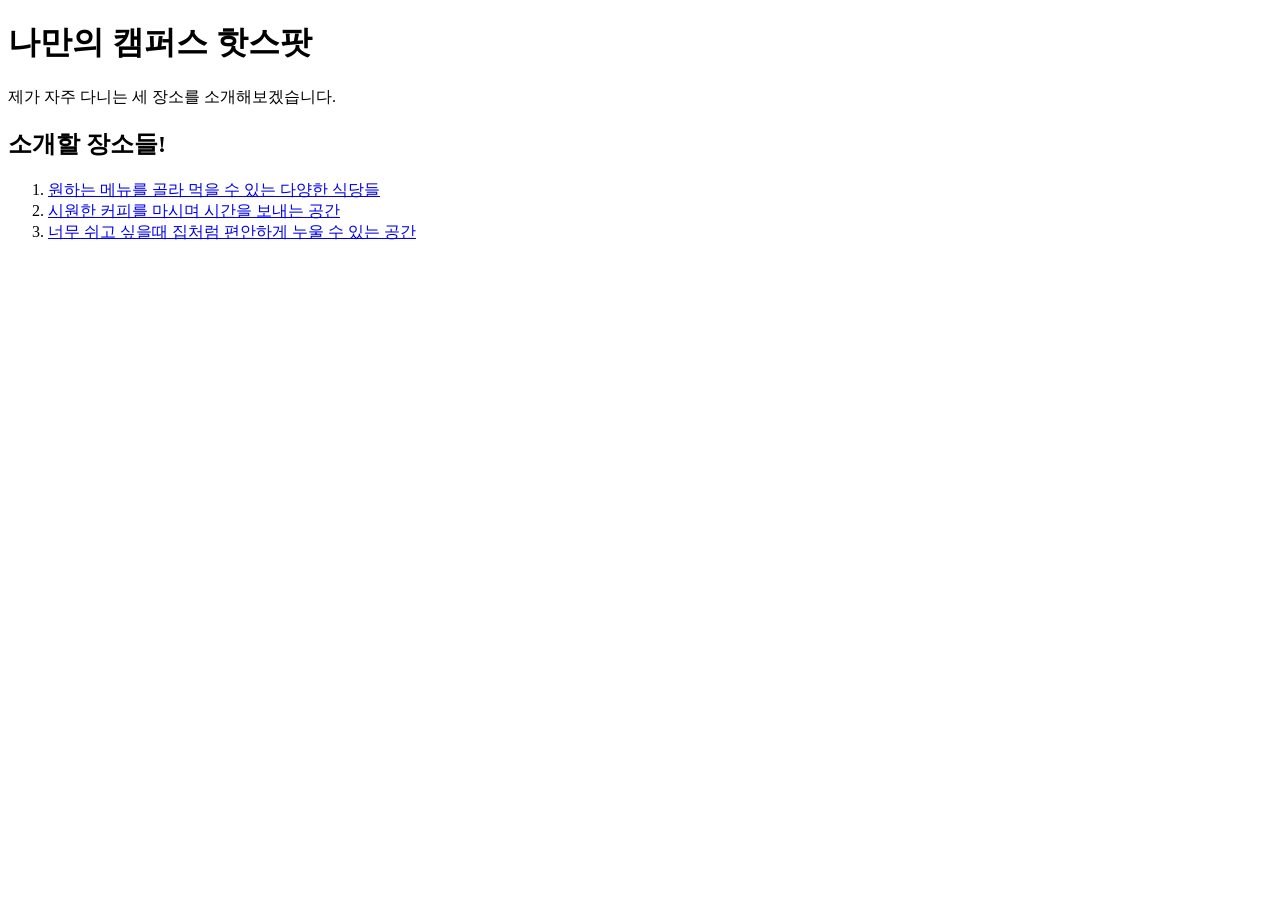
==== index.html @ 2a478b9b "feat: add first campus museum page" ====
<!DOCTYPE html>
<html lang="en">
<head>
    <meta charset="UTF-8">
    <meta name="viewport" content="width=, initial-scale=1.0">
    <title>Document</title>
</head>
<body>
    <h1>나만의 캠퍼스 핫스팟</h1>
    <p>제가 자주 다니는 세 장소를 소개해보겠습니다.</p>

    <h2>소개할 장소들!</h2>
    <ol>
        <li><a href="foodcourt.html">원하는 메뉴를 골라 먹을 수 있는 다양한 식당들</a></li>
        <li><a href="cafe.html">시원한 커피를 마시며 시간을 보내는 공간</a></li>
        <li><a href="shelter.html">너무 쉬고 싶을때 집처럼 편안하게 누울 수 있는 공간</a></li>
    </ol>
</body>
</html>
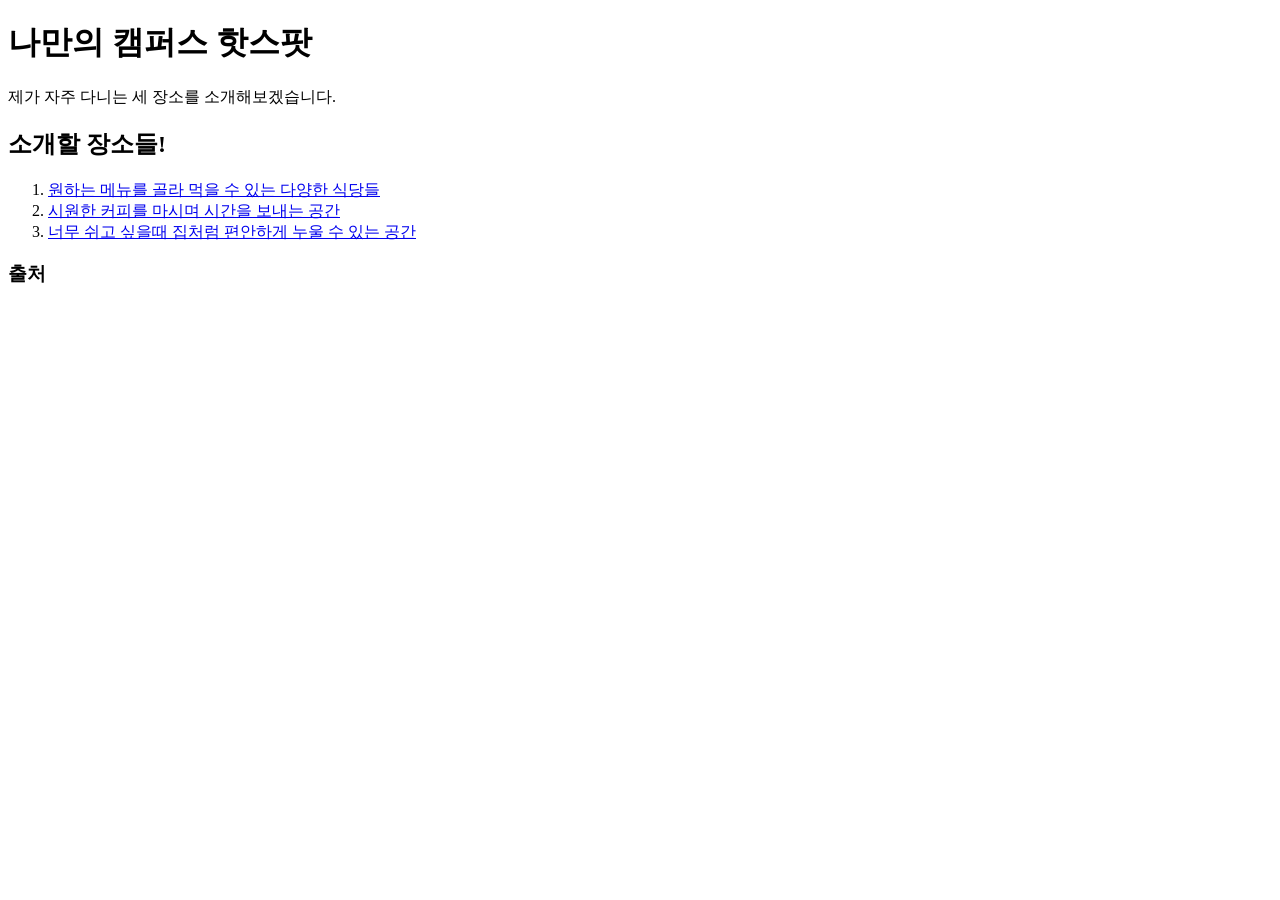
==== commit f09fd21a: "feat: add first campus museum page" ====
--- a/index.html
+++ b/index.html
@@ -2,8 +2,8 @@
 <html lang="en">
 <head>
     <meta charset="UTF-8">
-    <meta name="viewport" content="width=, initial-scale=1.0">
-    <title>Document</title>
+    <meta name="viewport" content="width=device-width, initial-scale=1.0">
+    <title>Campus Hotspots</title>
 </head>
 <body>
     <h1>나만의 캠퍼스 핫스팟</h1>
@@ -15,5 +15,8 @@
         <li><a href="cafe.html">시원한 커피를 마시며 시간을 보내는 공간</a></li>
         <li><a href="shelter.html">너무 쉬고 싶을때 집처럼 편안하게 누울 수 있는 공간</a></li>
     </ol>
+
+    <h3>출처</h3>
+    
 </body>
 </html>
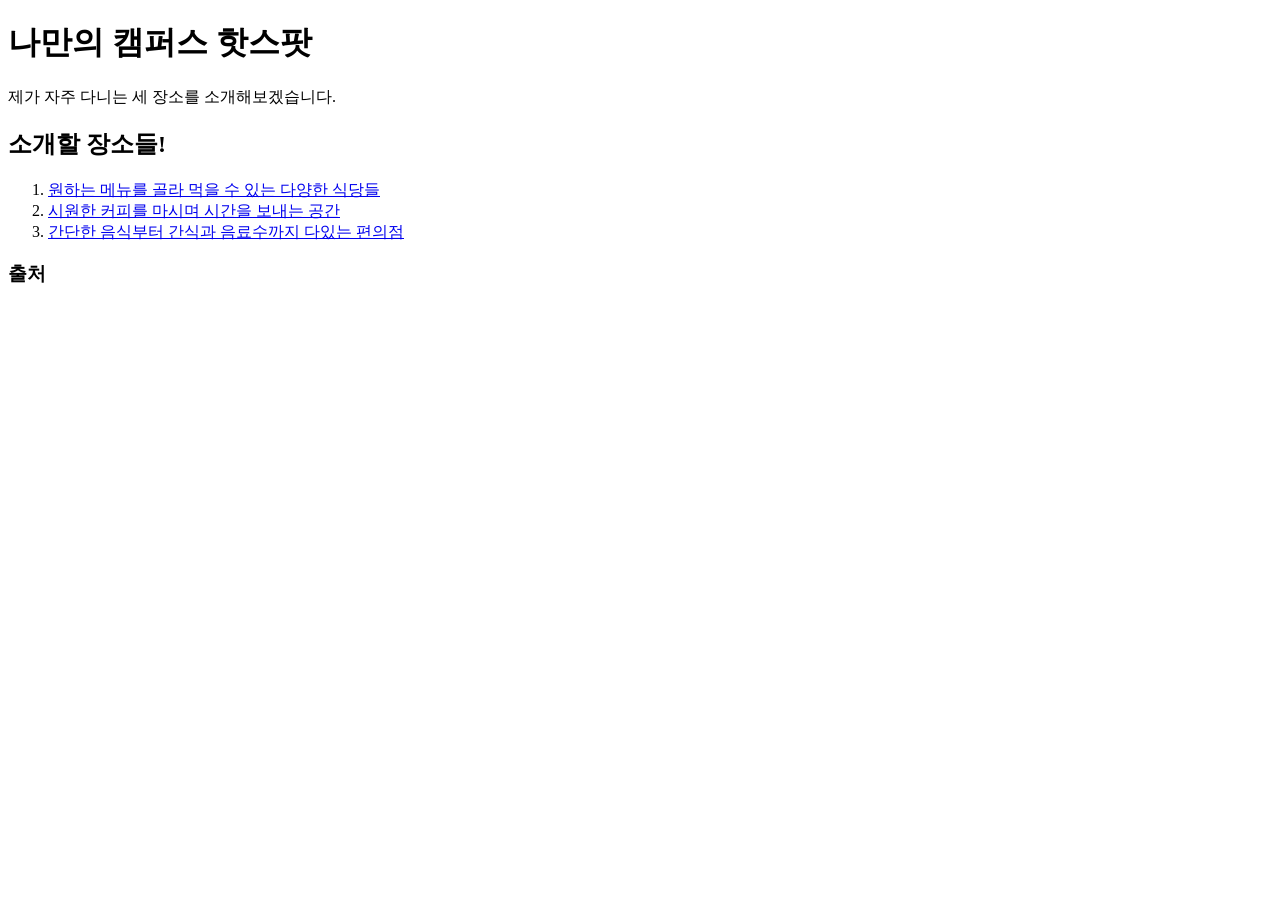
==== commit 08305571: "feat: update first place introduction" ====
--- a/index.html
+++ b/index.html
@@ -13,7 +13,7 @@
     <ol>
         <li><a href="foodcourt.html">원하는 메뉴를 골라 먹을 수 있는 다양한 식당들</a></li>
         <li><a href="cafe.html">시원한 커피를 마시며 시간을 보내는 공간</a></li>
-        <li><a href="shelter.html">너무 쉬고 싶을때 집처럼 편안하게 누울 수 있는 공간</a></li>
+        <li><a href="shelter.html">간단한 음식부터 간식과 음료수까지 다있는 편의점</a></li>
     </ol>
 
     <h3>출처</h3>
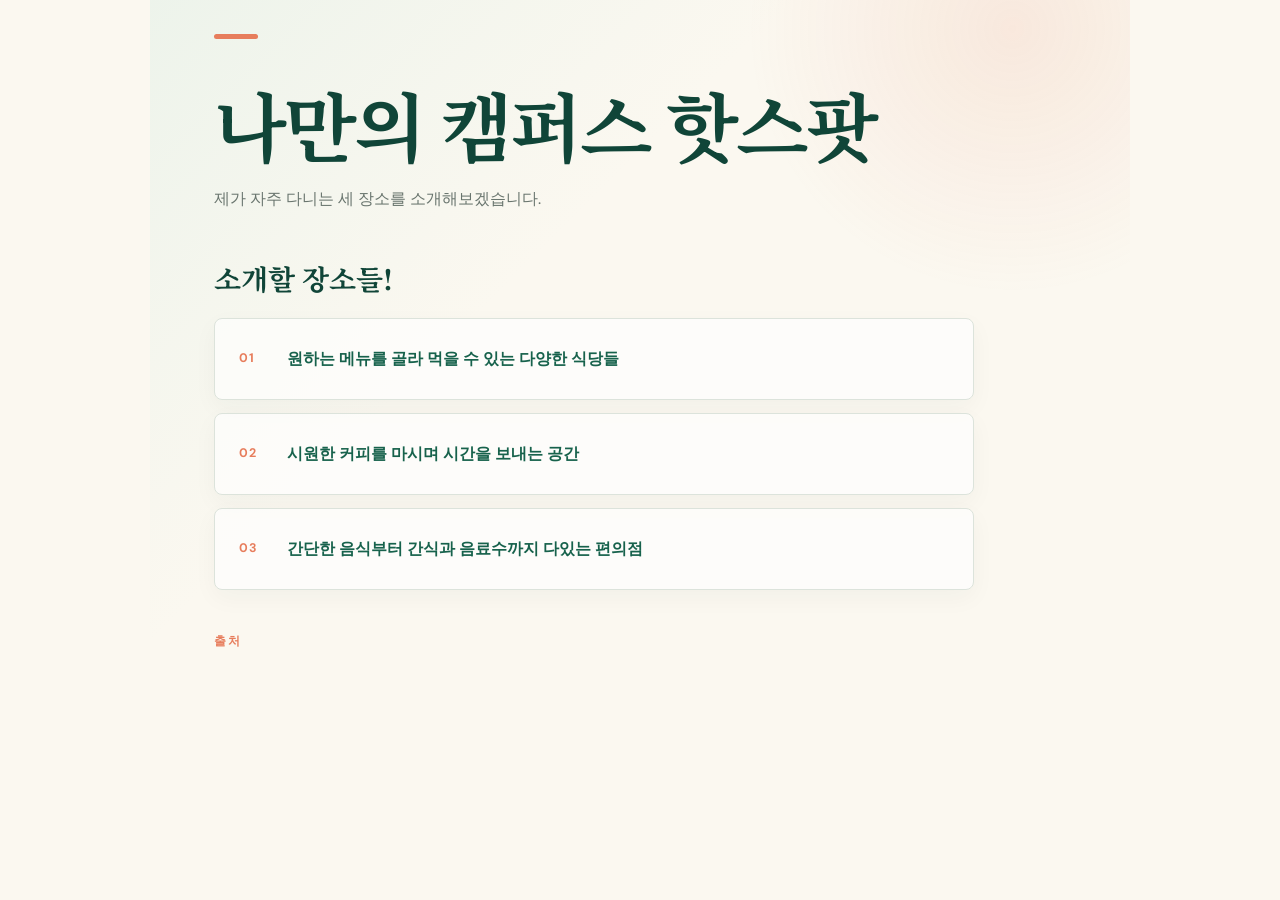
==== commit 78d5ddbe: "Add campus hotspots styling" ====
--- a/index.html
+++ b/index.html
@@ -4,6 +4,7 @@
     <meta charset="UTF-8">
     <meta name="viewport" content="width=device-width, initial-scale=1.0">
     <title>Campus Hotspots</title>
+    <link rel="stylesheet" href="styles.css">
 </head>
 <body>
     <h1>나만의 캠퍼스 핫스팟</h1>
--- a/styles.css
+++ b/styles.css
@@ -0,0 +1,79 @@
+@import url('https://fonts.googleapis.com/css2?family=DM+Sans:wght@400;500;700&family=Noto+Serif+KR:wght@600;700;800&display=swap');
+
+:root {
+  --ink: #24322d;
+  --muted: #69756e;
+  --green: #17624c;
+  --green-dark: #104538;
+  --coral: #e77d5c;
+  --paper: #fbf8f0;
+  --line: #dce3db;
+  --shadow: 0 22px 55px rgba(31, 60, 47, 0.12);
+}
+
+* { box-sizing: border-box; }
+
+html { background: var(--paper); }
+
+body {
+  max-width: 980px;
+  margin: 0 auto;
+  padding: 34px clamp(20px, 5vw, 72px) 64px;
+  color: var(--ink);
+  background: radial-gradient(circle at 88% 4%, rgba(231, 125, 92, 0.13), transparent 24%), linear-gradient(135deg, rgba(220, 238, 229, 0.45), transparent 38%);
+  font-family: 'DM Sans', 'Noto Sans KR', sans-serif;
+  line-height: 1.75;
+}
+
+body::before {
+  display: block;
+  width: 44px;
+  height: 5px;
+  margin-bottom: 38px;
+  content: '';
+  border-radius: 99px;
+  background: var(--coral);
+}
+
+h1, h2, h3 {
+  color: var(--green-dark);
+  font-family: 'Noto Serif KR', Georgia, serif;
+  line-height: 1.25;
+}
+
+h1 { max-width: 720px; margin: 16px 0 14px; font-size: clamp(2.2rem, 6vw, 4.7rem); letter-spacing: -0.04em; }
+h2 { margin: 48px 0 13px; font-size: clamp(1.35rem, 2.5vw, 1.75rem); }
+h3 { margin: 44px 0 5px; color: var(--coral); font-family: 'DM Sans', 'Noto Sans KR', sans-serif; font-size: 0.76rem; letter-spacing: 0.14em; text-transform: uppercase; }
+p { max-width: 680px; margin: 8px 0; color: var(--muted); }
+body > p:first-child { margin-bottom: 42px; }
+
+a { color: var(--green); font-weight: 700; text-underline-offset: 4px; transition: color 180ms ease, opacity 180ms ease; }
+a:hover { color: var(--coral); }
+
+body > ol { display: grid; gap: 13px; max-width: 760px; margin: 22px 0 0; padding: 0; list-style: none; counter-reset: hotspots; }
+body > ol li { position: relative; display: flex; align-items: center; min-height: 82px; padding: 18px 24px 18px 72px; border: 1px solid var(--line); border-radius: 8px; background: rgba(255, 255, 255, 0.66); box-shadow: 0 8px 24px rgba(31, 60, 47, 0.04); counter-increment: hotspots; transition: transform 180ms ease, box-shadow 180ms ease; }
+body > ol li::before { position: absolute; left: 24px; color: var(--coral); content: '0' counter(hotspots); font-size: 0.78rem; font-weight: 700; letter-spacing: 0.08em; }
+body > ol li:hover { transform: translateX(6px); box-shadow: var(--shadow); }
+body > ol a { text-decoration: none; }
+
+main, body > img { display: block; max-width: 760px; }
+main > img, body > img { width: min(100%, 460px); height: 340px; margin: 30px 0 42px; border: 10px solid #fff; border-radius: 8px; box-shadow: var(--shadow); object-fit: cover; }
+main > img[style*='rotate'] { transform: rotate(-90deg); }
+ul { max-width: 700px; margin: 0; padding: 0 0 0 22px; color: var(--muted); }
+li { padding: 4px 0; }
+li::marker { color: var(--coral); }
+
+nav { display: flex; justify-content: space-between; gap: 18px; max-width: 760px; margin-top: 56px; padding-top: 22px; border-top: 1px solid var(--line); }
+nav a { text-decoration: none; }
+nav a:last-child { text-align: right; }
+
+@media (max-width: 560px) {
+  body { padding-top: 24px; }
+  body::before { margin-bottom: 28px; }
+  body > p:first-child { margin-bottom: 32px; }
+  body > ol li { padding-left: 60px; }
+  body > ol li::before { left: 18px; }
+  main > img, body > img { height: 280px; margin-top: 24px; }
+  nav { align-items: flex-start; flex-direction: column; }
+  nav a:last-child { align-self: flex-end; }
+}
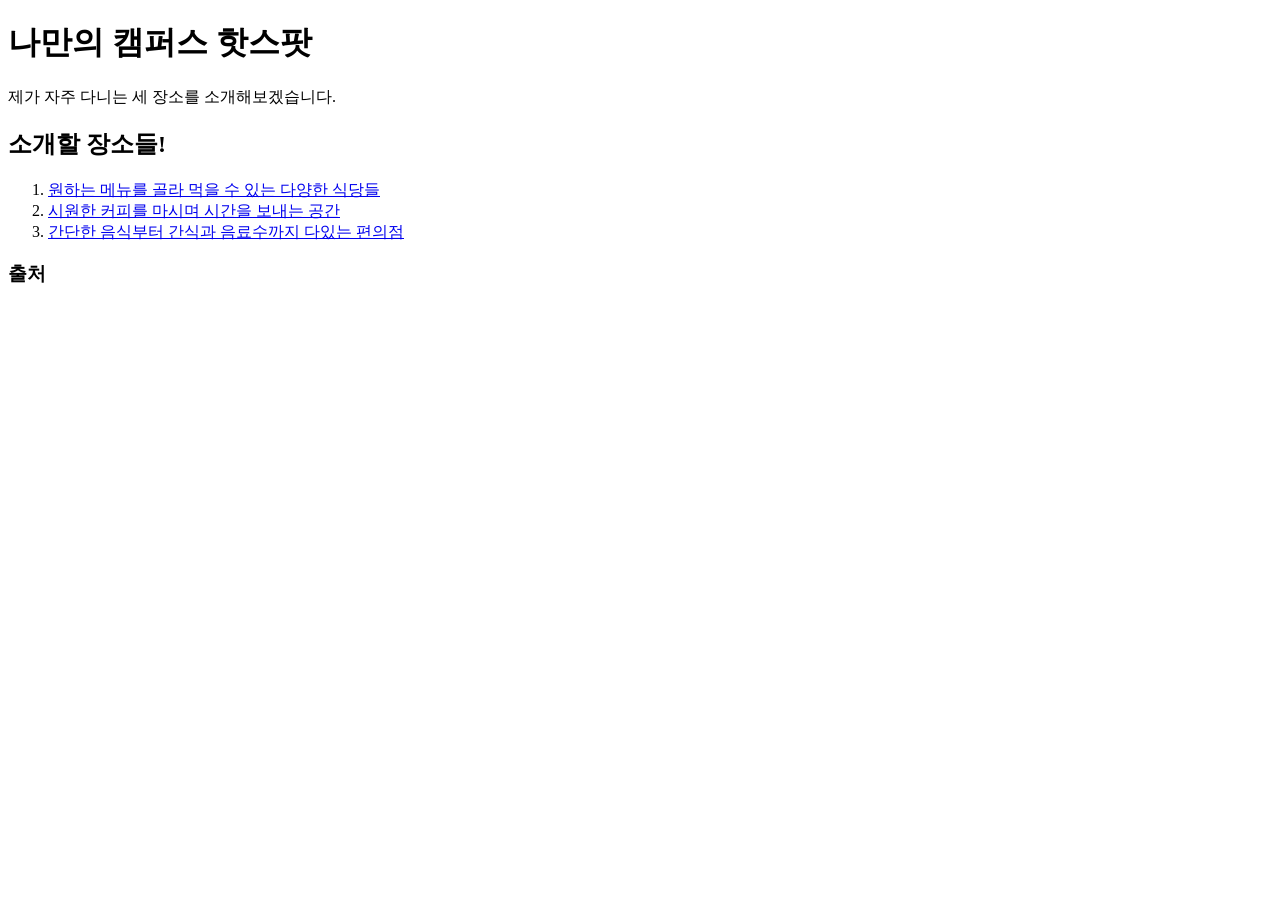
==== commit 90ee7f87: "Remove custom styling" ====
--- a/index.html
+++ b/index.html
@@ -4,7 +4,6 @@
     <meta charset="UTF-8">
     <meta name="viewport" content="width=device-width, initial-scale=1.0">
     <title>Campus Hotspots</title>
-    <link rel="stylesheet" href="styles.css">
 </head>
 <body>
     <h1>나만의 캠퍼스 핫스팟</h1>
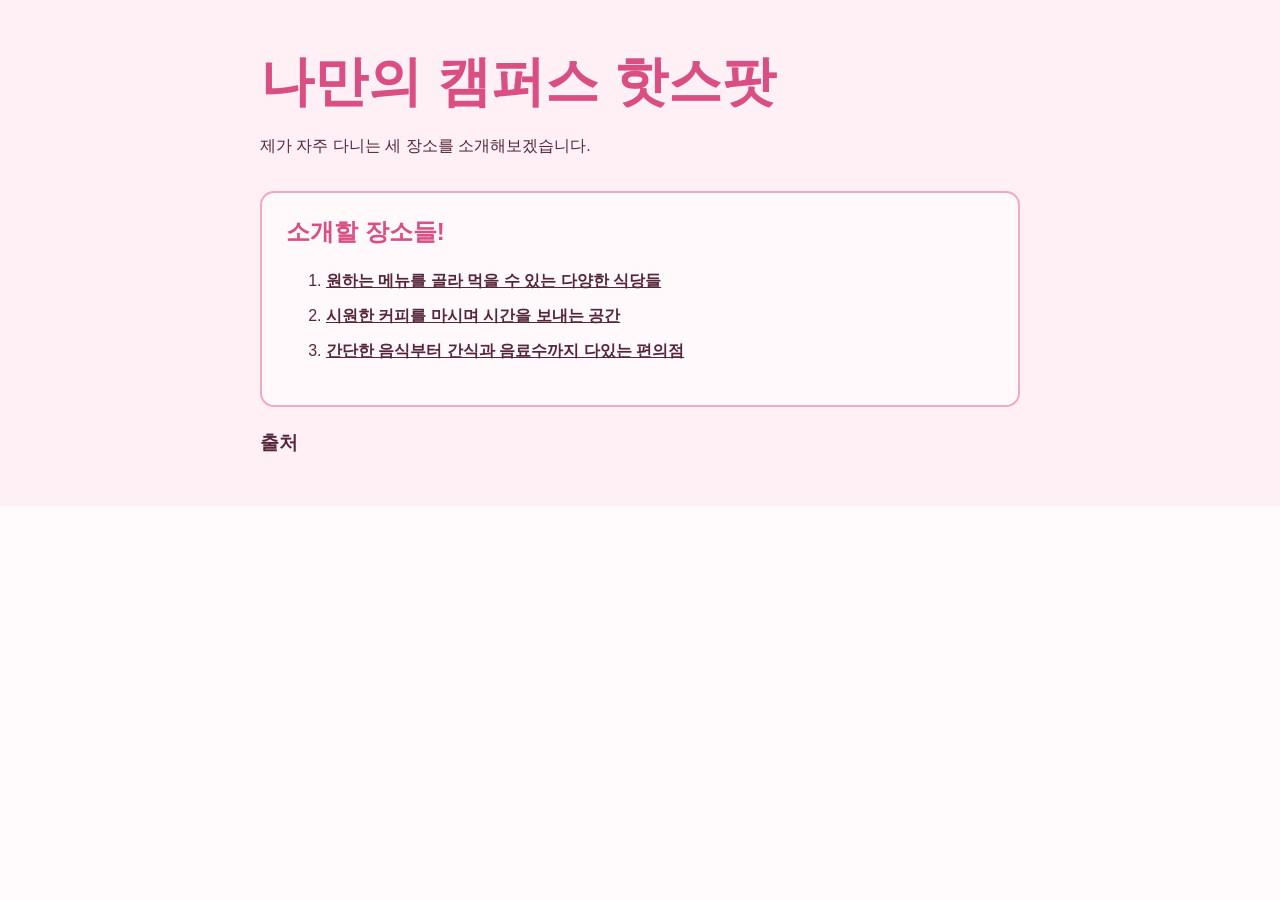
==== commit b2bf7832: "Add responsive page themes" ====
--- a/index.html
+++ b/index.html
@@ -4,19 +4,27 @@
     <meta charset="UTF-8">
     <meta name="viewport" content="width=device-width, initial-scale=1.0">
     <title>Campus Hotspots</title>
+        <link rel="stylesheet" href="styles.css">
 </head>
-<body>
-    <h1>나만의 캠퍼스 핫스팟</h1>
-    <p>제가 자주 다니는 세 장소를 소개해보겠습니다.</p>
+<body class="page-home">
+    <div class="page">
+        <header>
+            <h1>나만의 캠퍼스 핫스팟</h1>
+            <p>제가 자주 다니는 세 장소를 소개해보겠습니다.</p>
+        </header>
 
-    <h2>소개할 장소들!</h2>
-    <ol>
-        <li><a href="foodcourt.html">원하는 메뉴를 골라 먹을 수 있는 다양한 식당들</a></li>
-        <li><a href="cafe.html">시원한 커피를 마시며 시간을 보내는 공간</a></li>
-        <li><a href="shelter.html">간단한 음식부터 간식과 음료수까지 다있는 편의점</a></li>
-    </ol>
+        <main>
+            <section class="panel">
+                <h2>소개할 장소들!</h2>
+                <ol>
+                    <li><a href="foodcourt.html">원하는 메뉴를 골라 먹을 수 있는 다양한 식당들</a></li>
+                    <li><a href="cafe.html">시원한 커피를 마시며 시간을 보내는 공간</a></li>
+                    <li><a href="shelter.html">간단한 음식부터 간식과 음료수까지 다있는 편의점</a></li>
+                </ol>
+            </section>
 
-    <h3>출처</h3>
-    
+            <h3>출처</h3>
+        </main>
+    </div>
 </body>
 </html>
--- a/styles.css
+++ b/styles.css
@@ -0,0 +1,133 @@
+* {
+  box-sizing: border-box;
+}
+
+:root {
+  font-family: "Trebuchet MS", "Malgun Gothic", sans-serif;
+  color: #302a33;
+  background: #fffafc;
+}
+
+body {
+  margin: 0;
+  line-height: 1.7;
+  background: var(--page-background, #fffafc);
+  color: var(--page-foreground, #302a33);
+}
+.page {
+  width: 92%;
+  max-width: 760px;
+  margin: 0 auto;
+  padding: 3rem 0;
+}
+header {
+  margin-bottom: 2rem;
+}
+h1,
+h2,
+h3 {
+  line-height: 1.25;
+}
+h1 {
+  margin: 0 0 0.75rem;
+  font-size: clamp(2rem, 6vw, 3.4rem);
+  color: var(--accent);
+}
+h2 {
+  margin-top: 0;
+  color: var(--accent);
+}
+h3 {
+  margin-bottom: 0.25rem;
+}
+.panel {
+  margin: 1.5rem 0;
+  padding: 1.5rem;
+  background: var(--panel-background);
+  border: 2px solid var(--accent-soft);
+  border-radius: 14px;
+}
+main > img {
+  width: min(100%, 400px);
+  margin: 0 auto 1.5rem;
+  border-radius: 14px;
+}
+img {
+  display: block;
+  max-width: 100%;
+  height: auto;
+}
+a {
+  color: inherit;
+  font-weight: 700;
+}
+li {
+  margin: 0.5rem 0;
+}
+nav {
+  display: flex;
+  justify-content: space-between;
+  gap: 1rem;
+  margin-top: 2rem;
+  padding-top: 1rem;
+  border-top: 2px solid var(--accent-soft);
+}
+a:hover {
+  text-decoration: underline;
+}
+a:focus-visible {
+  outline: 3px solid var(--accent);
+  outline-offset: 4px;
+}
+
+/* 페이지별 색상 분위기 */
+.page-home {
+  --page-background: #fff0f5;
+  --page-foreground: #55263b;
+  --accent: #d94f83;
+  --accent-soft: #f3a8c4;
+  --panel-background: #fff9fb;
+}
+.page-cafe {
+  --page-background: #fff3e3;
+  --page-foreground: #5d321d;
+  --accent: #df6b24;
+  --accent-soft: #f4b078;
+  --panel-background: #fffaf4;
+}
+.page-foodcourt {
+  --page-background: #eaf4ff;
+  --page-foreground: #1d3e60;
+  --accent: #2879c7;
+  --accent-soft: #8fc1ec;
+  --panel-background: #f8fcff;
+}
+.page-shelter {
+  --page-background: #edf8ee;
+  --page-foreground: #214d32;
+  --accent: #39804c;
+  --accent-soft: #9bcba5;
+  --panel-background: #fbfffb;
+}
+
+/* 모바일에서 네 페이지 모두 적용 */
+@media (max-width: 600px) {
+  .page {
+    width: 94%;
+    padding: 1rem 0;
+  }
+  .panel {
+    padding: 1rem;
+    margin: 1rem 0;
+  }
+  .page h1 {
+    font-size: 2rem;
+  }
+  nav {
+    flex-direction: column;
+    gap: 0.5rem;
+  }
+  nav a {
+    padding: 0.65rem 0;
+  }
+}
